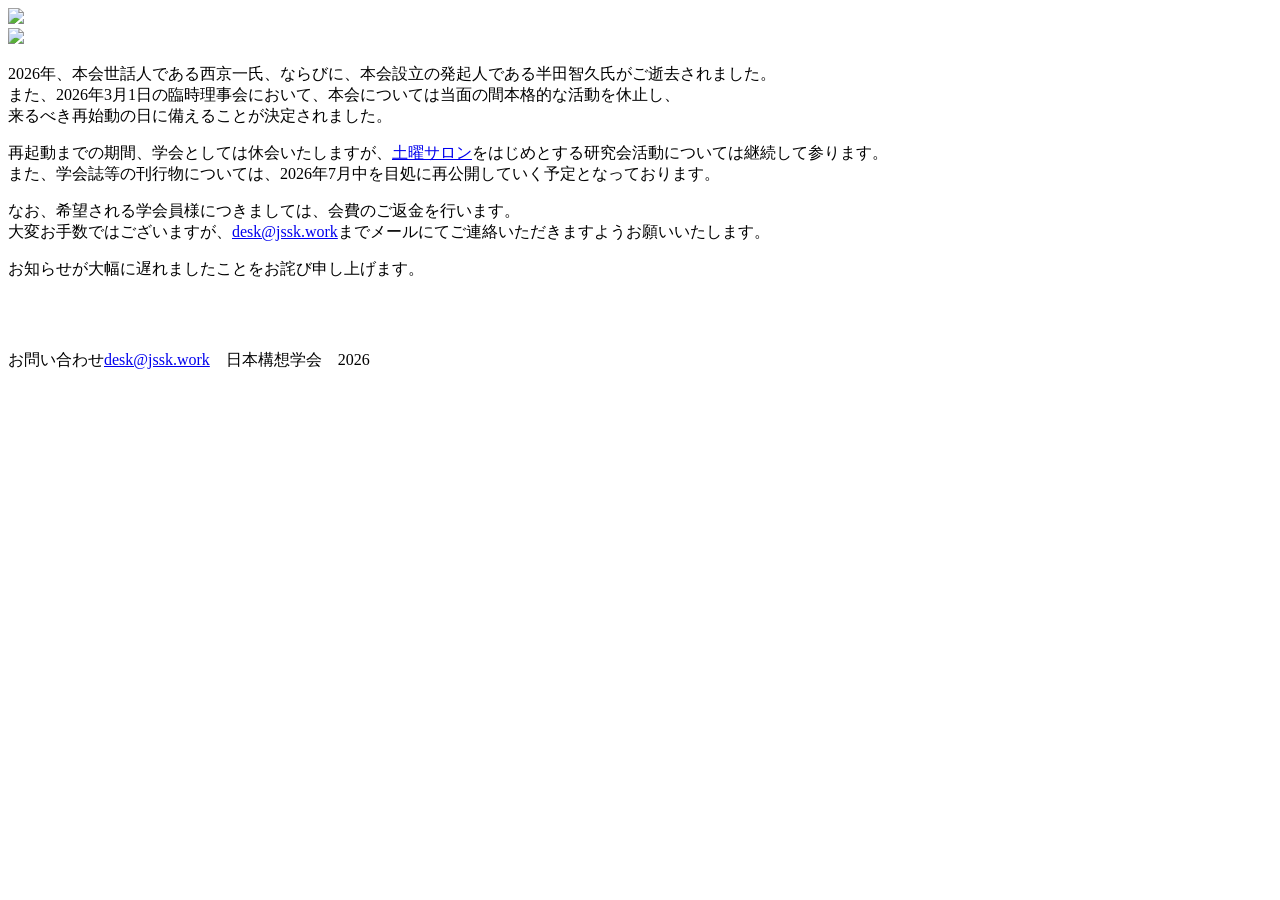
==== index.html @ f125be8c "Add files via upload" ====
<!DOCTYPE html>
<html lang="ja">
<head>

<title>日本構想学会</title>
<meta name="robots" content="INDEX">
<meta name="googlebot" content="INDEX">
<meta name="keywords" content="日本構想学会,構想学,構想">
<meta name="description" content="日本構想学会の公式サイトです。">
<meta name="copyright" content="jssk">
<meta charset="utf-8">

<meta name="viewport" content="width=device-width,initial-scale=1.0">

<link rel="icon" type="image/png" href="images/aticon152.png">
<link rel="apple-touch-icon" href="images/aticon152.png"> 

<link rel="stylesheet" type="text/css" href="css/jssk1.css">
		<script type="text/javascript" src="js/jquery-1.11.0.min.js"></script>

		<script type="text/javascript">
		 $(function () {
		   $('input[type="submit"]').button(); 
		  $('input[type="button"]').button();
			 $('a.fn1').button();
		//   $('#nav-dock a').button();
	});	  
 </script>
		<script type="text/javascript" src="//typesquare.com/3/tsst/script/ja/typesquare.js?617a9637c19c449ebeb654f1ac1e02e5" charset="utf-8"></script>

</head>
  

<body>
<div id="wrapper">
<div id="topline">
<div class="c2">
	<div class ="logo">
		<img src="images/jsskLOBOm.jpg">
	</div>
</div>

</div>

    <div id="menu">
	<div id="menu-inner">
	<div id="navArea">
	<nav>
	<div class="inner">

<!-- //////////////////////////////////////////////////// -->
<!-- 学会休会に伴いメニューは閉鎖。今後刊行物等は静的ページとして公開する Start	 
<ul id="menu-content">

		<li>
		<a href="index.php">トップ<i class="blogicon-chevron-down"></i></a>
		</li>

		<li>
			<a href="#">当学会について<i class="blogicon-chevron-down"></i></a>
			<ul class="second-content">
				<li><a href="gree.html">ごあいさつ</a></li>
				<li><a href="act.php">活動目的や案内</a></li>
				<li><a href="kohsoul.php">構想学</a></li>
				<li><a href="org.php">組織と運営</a></li>
				<li><a href="rul.php">学会規約</a></li>
			</ul>
		</li>
   
		<li>
			<a href="#">催事<i class="blogicon-chevron-down"></i></a>
			<ul class="second-content">
				<li><a href="ancon.php">第11回大会2025</a></li>
				<li><a href="resk1.php">テーマ研究会2025-1</a></li>
				<li><a href="resk2.php">テーマ研究会2025-2</a></li>
				<li><a href="anrecon.php">年次テーマ研究会について</a></li>
				<li><a href="archancon.php">これまでの年次大会</a></li>
			</ul>
		</li>

		<li>
			<a href="#">刊行物<i class="blogicon-chevron-down"></i></a>
			<ul class="second-content">
				<li><a href="jour.php">綜合学藝誌『構想』について</a></li>
				<li><a href="kj.php">『構想』第11巻,2025</a></li>
			</ul>
		</li>

		<li>
			<a href="entrefor.php">入会案内<i class="blogicon-chevron-down"></i></a>
			<ul class="second-content">
				<li><a href="entrefor.php">入会案内・フォーム</a></li>
				<li><a href="scho.php">奨学会員制度</a></li>
			</ul>
		</li>

		 <li>
			<a href="#">研究会<i class="blogicon-chevron-down"></i></a>
			<ul class="second-content">
				<li><a href="ancon.php">第11回大会2025</a></li>
				<li><a href="sunsa.php">土曜サロン</a></li>
				<li><a href="anrecon.php">年次テーマ研究会</a></li>
				<li><a href="resk1.php">テーマ研究会2025-1</a></li>
				<li><a href="resk2.php">テーマ研究会2025-2</a></li>
			</ul>
		</li>

		 <li>
			<a href="#">見聞<i class="blogicon-chevron-down"></i></a>
			<ul class="second-content">
				<li><a href="watc.php">構想関連新刊本</a></li>
			</ul>
		</li>
				
		<li>                           
			<a href="#">その他<i class="blogicon-chevron-down"></i></a>
			<ul class="second-content">
				<li><a href="https://cmpir.jp/index.php">教学比較IRコモンズ</a></li>
			   <li><a href="https://shiraniki.jp/index.php">白和梵店</a></li>
			   <li><a href="https://cmpir.jp/site/nn/index.php">ん倶楽部</a></li>
				<li><a href="mai.php">お問い合わせ</a></li>
			</ul>
		</li>

</ul>
-- 学会休会に伴いメニューは閉鎖。今後刊行物等は静的ページとして公開する End-->	 
<!-- //////////////////////////////////////////////////// -->     
		 
     </div>
	</nav>

<!-- <button id="js-pagetop" class="pagetop"><span class="pagetop__arrow"></span></button> --> 

</div>
</div>
</div> <!-- menu  -->

</div>


<div class="pngon85">
	<img src="images/2509top.png">
</div>


<div class="txtx12">

<div class="cc2">
<!--
日本が、世界が、人類が確かな構想とその力を必要としているようだ。<br>
いつの時代にもいえるこのことが、21世紀の四半に至ったあれこれをみるにつけ、これまで以上にその思いを強くする、そう思えませんか。<br>
たくさんのいろいろなことを学んでいるはずだからこそ。<br>
少なからぬ責務と使命を感じつつ、構想を交わしその何たるかに光を投じ、その力を激らせてゆく場です。<br>
来れ、あらゆる構想者たち、そしてそれを支え見る者たち。
-->
<p>2026年、本会世話人である西京一氏、ならびに、本会設立の発起人である半田智久氏がご逝去されました。<br />
また、2026年3月1日の臨時理事会において、本会については当面の間本格的な活動を休止し、<br />
来るべき再始動の日に備えることが決定されました。</p>
<p>再起動までの期間、学会としては休会いたしますが、<a href="https://www.saturdayssession.com">土曜サロン</a>をはじめとする研究会活動については継続して参ります。<br />
また、学会誌等の刊行物については、2026年7月中を目処に再公開していく予定となっております。</p>
<p>なお、希望される学会員様につきましては、会費のご返金を行います。<br />
大変お手数ではございますが、<a href="mailto:desk@jssk.work">desk@jssk.work</a>までメールにてご連絡いただきますようお願いいたします。
</p>
<p>お知らせが大幅に遅れましたことをお詫び申し上げます。</p>
</div>

</div>

<!-- 休会に伴いリンクを閉鎖
<div class="txtx13">
<a href="ancon.php">
<div class="cc1">
<div class="pngon100">
	<img src="images/ancoim1.png">
</div>
大会2025 ご案内・参加申し込み締切12月2日<br>
</div>
</a>
</div>

<div class="txtx12">

<a href="https://www.saturdayssession.com">
<div class="cc1">
<div class="pngon100">
	<img src="images/satim1.png">
</div>
　次回土曜サロンは12月6日大会全体と重ねます<br>
</div>
</a>

<a href="scho.php">
<div class="cc1">
<div class="pngon100">
	<img src="images/schoB1.jpg">
</div>
　奨学会員制度 募集<br>
</div>
</a>

<a href="resk1.php">
<div class="cc1">
<div class="pngon100">
	<img src="images/resk1.png">
</div>
　研究会 : 三木清『構想力の論理』の構想を構想するの会<br>
</div>
</a>


<a href="resk2.php">
<div class="cc1">
<div class="pngon100">
	<img src="images/resk2.png">
</div>
　研究会 :平常心を構想するの会 ― 例外状態と日常のあいだ<br>
</div>
</a>

<a href="kj.php">
<div class="cc1">
<div class="pngon100">
	<img src="images/kjban.jpg">
</div>
　綜合学藝誌『構想』第11巻 2025<br>
</div>
</a>

<a href="jour.php">
<div class="cc1">
<div class="pngon100">
	<img src="images/jouim1.jpg">
</div>
　綜合学藝誌『構想』投稿募集中<br>
</div>
</a>

<a href="anrecon.php">
<div class="cc1">
<div class="pngon100">
	<img src="images/rsim1.jpg">
</div>
　テーマ研究会の設置募集<br>
</div>
</a>
-->


</div>

<br>

<br><br>
</div>
</div>
<div class="foot">お問い合わせ<a href="mailto:desk@jssk.work">desk@jssk.work</a>　日本構想学会　2026</div>
</div>


<script type="text/javascript">
$(function () {
  $("#js-pagetop").click(function () {
    $('html, body').animate({
      scrollTop: 0
    }, 300);
  });
  $(window).scroll(function () {
    if ($(window).scrollTop() > 1) {
      $('#js-pagetop').fadeIn(300).css('display', 'flex')
    } else {
      $('#js-pagetop').fadeOut(300)
    }
  });
});


</script>

</body>

</html>
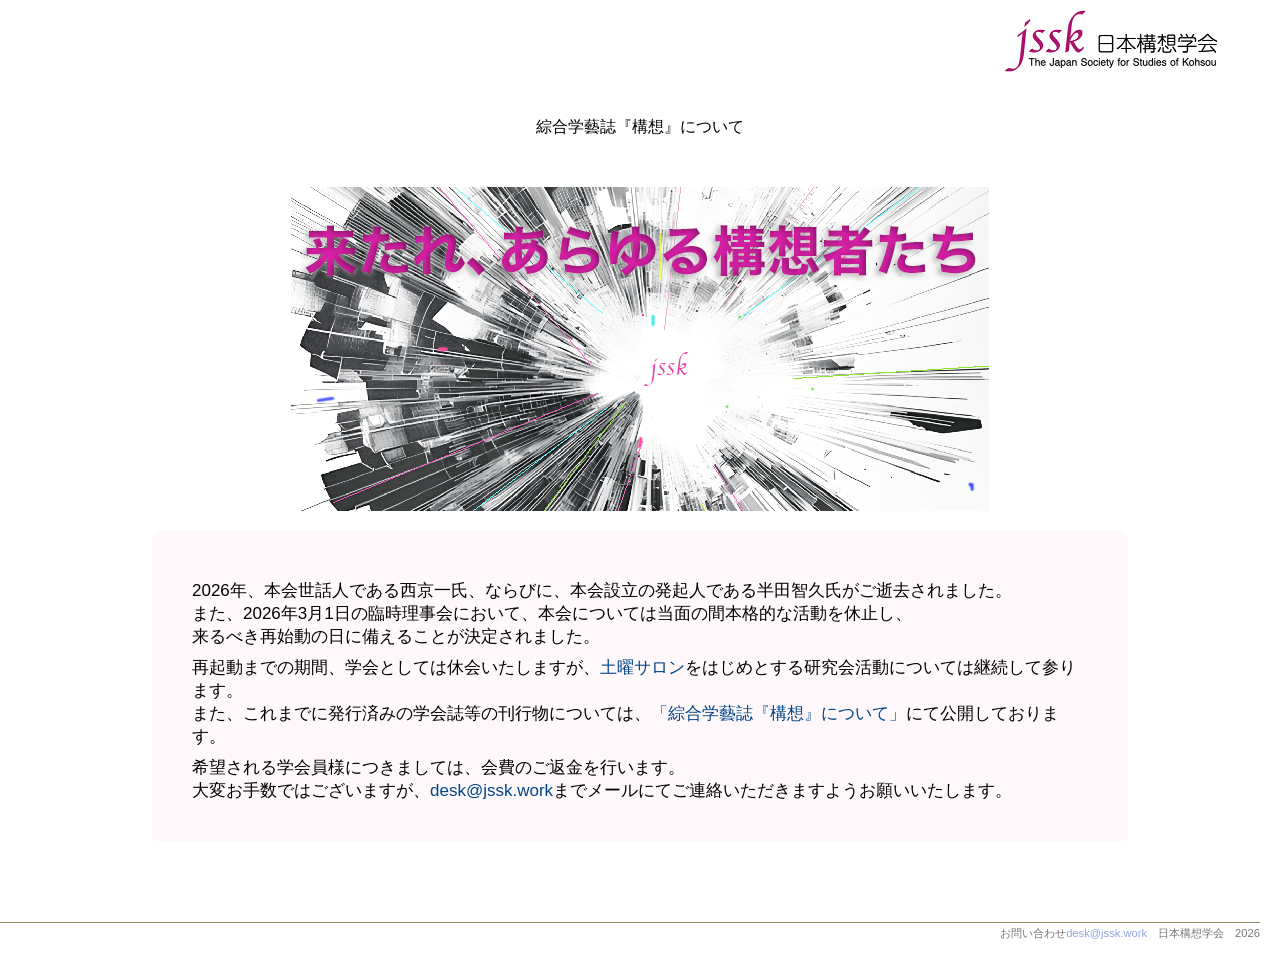
==== commit fdec9456: "Add files via upload" ====
--- a/index.html
+++ b/index.html
@@ -1,5 +1,3 @@
-
-
 <!DOCTYPE html>
 <html lang="ja">
 <head>
@@ -50,82 +48,9 @@
 	<nav>
 	<div class="inner">
 
-<!-- //////////////////////////////////////////////////// -->
-<!-- 学会休会に伴いメニューは閉鎖。今後刊行物等は静的ページとして公開する Start	 
 <ul id="menu-content">
-
-		<li>
-		<a href="index.php">トップ<i class="blogicon-chevron-down"></i></a>
-		</li>
-
-		<li>
-			<a href="#">当学会について<i class="blogicon-chevron-down"></i></a>
-			<ul class="second-content">
-				<li><a href="gree.html">ごあいさつ</a></li>
-				<li><a href="act.php">活動目的や案内</a></li>
-				<li><a href="kohsoul.php">構想学</a></li>
-				<li><a href="org.php">組織と運営</a></li>
-				<li><a href="rul.php">学会規約</a></li>
-			</ul>
-		</li>
-   
-		<li>
-			<a href="#">催事<i class="blogicon-chevron-down"></i></a>
-			<ul class="second-content">
-				<li><a href="ancon.php">第11回大会2025</a></li>
-				<li><a href="resk1.php">テーマ研究会2025-1</a></li>
-				<li><a href="resk2.php">テーマ研究会2025-2</a></li>
-				<li><a href="anrecon.php">年次テーマ研究会について</a></li>
-				<li><a href="archancon.php">これまでの年次大会</a></li>
-			</ul>
-		</li>
-
-		<li>
-			<a href="#">刊行物<i class="blogicon-chevron-down"></i></a>
-			<ul class="second-content">
-				<li><a href="jour.php">綜合学藝誌『構想』について</a></li>
-				<li><a href="kj.php">『構想』第11巻,2025</a></li>
-			</ul>
-		</li>
-
-		<li>
-			<a href="entrefor.php">入会案内<i class="blogicon-chevron-down"></i></a>
-			<ul class="second-content">
-				<li><a href="entrefor.php">入会案内・フォーム</a></li>
-				<li><a href="scho.php">奨学会員制度</a></li>
-			</ul>
-		</li>
-
-		 <li>
-			<a href="#">研究会<i class="blogicon-chevron-down"></i></a>
-			<ul class="second-content">
-				<li><a href="ancon.php">第11回大会2025</a></li>
-				<li><a href="sunsa.php">土曜サロン</a></li>
-				<li><a href="anrecon.php">年次テーマ研究会</a></li>
-				<li><a href="resk1.php">テーマ研究会2025-1</a></li>
-				<li><a href="resk2.php">テーマ研究会2025-2</a></li>
-			</ul>
-		</li>
-
-		 <li>
-			<a href="#">見聞<i class="blogicon-chevron-down"></i></a>
-			<ul class="second-content">
-				<li><a href="watc.php">構想関連新刊本</a></li>
-			</ul>
-		</li>
-				
-		<li>                           
-			<a href="#">その他<i class="blogicon-chevron-down"></i></a>
-			<ul class="second-content">
-				<li><a href="https://cmpir.jp/index.php">教学比較IRコモンズ</a></li>
-			   <li><a href="https://shiraniki.jp/index.php">白和梵店</a></li>
-			   <li><a href="https://cmpir.jp/site/nn/index.php">ん倶楽部</a></li>
-				<li><a href="mai.php">お問い合わせ</a></li>
-			</ul>
-		</li>
-
+	<li><a href="jour.html">綜合学藝誌『構想』について</a></li>
 </ul>
--- 学会休会に伴いメニューは閉鎖。今後刊行物等は静的ページとして公開する End-->	 
 <!-- //////////////////////////////////////////////////// -->     
 		 
      </div>
@@ -159,11 +84,10 @@
 また、2026年3月1日の臨時理事会において、本会については当面の間本格的な活動を休止し、<br />
 来るべき再始動の日に備えることが決定されました。</p>
 <p>再起動までの期間、学会としては休会いたしますが、<a href="https://www.saturdayssession.com">土曜サロン</a>をはじめとする研究会活動については継続して参ります。<br />
-また、学会誌等の刊行物については、2026年7月中を目処に再公開していく予定となっております。</p>
-<p>なお、希望される学会員様につきましては、会費のご返金を行います。<br />
+また、これまでに発行済みの学会誌等の刊行物については、<a href="jour.html">「綜合学藝誌『構想』について」</a>にて公開しております。</p>
+<p>希望される学会員様につきましては、会費のご返金を行います。<br />
 大変お手数ではございますが、<a href="mailto:desk@jssk.work">desk@jssk.work</a>までメールにてご連絡いただきますようお願いいたします。
 </p>
-<p>お知らせが大幅に遅れましたことをお詫び申し上げます。</p>
 </div>
 
 </div>
--- a/css/jssk1.css
+++ b/css/jssk1.css
@@ -0,0 +1,916 @@
+
+@charset "UTF-8";
+* {
+	padding: 0;
+	margin: 0;
+}
+html {
+	padding: 0;
+	margin: 0;
+}
+
+body{
+font-family: "繝偵Λ繧ｮ繝惹ｸｸ繧ｴ W4 JIS2004",Arial;
+  background: #ffffff;
+	font-size:17px;
+	color: #000;
+}
+
+img {
+	border: none;
+	vertical-align: top;
+	max-width: 100%; 
+}
+
+p {	
+	margin-top: 0.5rem;
+}
+
+#nav-dock {
+	position: fixed;
+	right: 10px;
+	top: 35%;
+	color: #fff;
+	font-size: 0.8rem;
+	z-index: 50;
+	line-height: 12px;
+}
+
+#nav-dock a{
+	font-family: "繝偵Λ繧ｮ繝惹ｸｸ繧ｴ W4 JIS2004";
+	color: #007;
+	font-size: 1.1rem;
+	text-decoration: none;
+}
+
+a{
+  text-decoration: none;
+	color: #048;
+}
+
+.nav {
+	display: -webkit-flex; 
+	display: flex;
+	flex-wrap: wrap;
+	justify-content: center;
+	width: 100%;
+	height: auto;
+	padding: 0 0 5px 0;
+}
+
+.nav a {
+  margin: 5px;
+ border: solid 1px #948668;
+  background: #a0b0c0;
+  color: #fff;
+  padding: 8px 11px;
+  text-decoration: none;
+}
+.nav .onn {
+  background: #92a3dd;
+}
+
+.nav a:hover {
+	color:#fff888;
+  background: #92a3dd;
+}
+
+
+.fdtV{
+	width: 90%;
+	margin: 20px auto;
+	border: solid 2px #77a;
+}
+
+.fdt2{
+	width: 80%;
+	line-height: 1.8rem;
+	margin: 20px auto;
+
+}
+
+.bor1V{
+	border-bottom: solid 2px #bab;
+	margin: 20px 0;
+}
+
+.bor2V{
+	border-bottom: solid 1px #7b7;
+	margin: 20px 0;
+}
+
+.bor2B{
+	border-bottom: solid 1px #77a;
+	margin: 20px 0;
+}
+
+input[type="submit"],
+input[type="text"],
+select,
+textarea,
+button {
+	-moz-appearance: none;
+	-webkit-appearance: none;
+	-webkit-box-shadow: none;
+	box-shadow: none;
+	outline: none;
+	border: solid 1px #ddd;
+	
+}
+
+
+input[type="text"],
+textarea {
+	background: #f8f8fc;
+	font-size: 16px;
+	padding: 12px 10px;
+	width: 80%;
+	transition: 0.6s;
+	border-radius: 0;
+}
+
+input[type="text"]:focus,
+textarea:focus {
+	background: #e9f5fb;
+	box-shadow: 0 1px 3px rgba(0, 0, 0, 0.1);
+}
+
+textarea{
+	display: inline-block;
+	width: 90%;
+}
+
+.moji3{
+	color: #000;
+	font-size: 1.2rem;
+	line-height: 2.0rem;
+	font-family: "繝偵Λ繧ｮ繝惹ｸｸ繧ｴ W4 JIS2004";
+}
+
+.moji5{
+	color: #500;
+	font-size: 13pt;
+	line-height: 2.0rem;
+	font-family: "繝偵Λ繧ｮ繝惹ｸｸ繧ｴ W5 JIS2004";
+}
+
+.moji6{
+	color: #000;
+	font-size: 13pt;
+	line-height: 2.0rem;
+	font-family: "繝偵Λ繧ｮ繝惹ｸｸ繧ｴ W3 JIS2004";
+}
+
+.moji7{
+	color: darkred;
+	font-size: 1.0rem;
+	font-family: "繝偵Λ繧ｮ繝惹ｸｸ繧ｴ W3 JIS2004";
+}
+
+.moji7dblue{
+	color: blue;
+	font-size: 1.0rem;
+	font-family: "繝偵Λ繧ｮ繝惹ｸｸ繧ｴ W3 JIS2004";
+}
+
+.moji8{
+	line-height: 1.4rem;
+	font-family: "繝偵Λ繧ｮ繝惹ｸｸ繧ｴ W3 JIS2004";
+}
+
+.moji9{
+
+	font-size: 1.2rem;
+	font-family: "繝偵Λ繧ｮ繝惹ｸｸ繧ｴ W4 JIS2004";
+}
+
+.moji12{
+	color: #000;
+	font-size: 12pt;
+	line-height: 1.8rem;
+	font-family: "繝偵Λ繧ｮ繝惹ｸｸ繧ｴ W3 JIS2004";
+}
+
+.mojired{
+	font-size: 1.1rem;
+	font-family: "繝偵Λ繧ｮ繝惹ｸｸ繧ｴ W4 JIS2004";
+	color: darkred;
+}
+
+.mojiw4{
+	font-family: "繝偵Λ繧ｮ繝惹ｸｸ繧ｴ W4 JIS2004";
+	color: #000;
+}
+
+.mojiw4 img{
+	width: 300px;
+	margin: 10px 0 15px 35px;
+}
+
+.nxbtwrap{
+	width: 90%;
+	text-align: center;
+	margin: 30px auto;
+}
+
+#wrapper {
+	width: 93%;
+	margin: 0 auto;
+font-family: "繝偵Λ繧ｮ繝惹ｸｸ繧ｴ W3 JIS2004",Arial, Helvetica;
+	line-height: 200%;
+}
+
+#topline {
+ display: flex;	
+  flex-direction: column;
+  }
+  
+#topline .c1 {
+	height: 40px;
+	background-image: linear-gradient(-90deg, #578CFF, #D6A9CA);
+
+  border-bottom:  solid 3px #948668;
+}
+
+#topline .c2 {
+display: -webkit-flex;
+ display: flex;	
+  flex-direction: row;
+justify-content: right;
+}
+
+
+#topline .logo{
+	background: #fff;
+
+}
+
+#topline .logo img{
+	width: 250px;
+}
+
+
+.c1 {
+	height: 20px;
+  background: #92a3dd;
+  border-bottom:  solid 3px #948668;
+}
+
+.c3 {
+	height: 15px;
+  background: #92a3dd;
+  border-bottom:  solid 3px #948668;
+}
+
+
+
+#sec0{
+	margin: 5% 5%;
+}
+
+#sec1{
+	margin: 5% 5%;
+}
+
+#sec2{
+	margin: 5% 5%;
+}
+
+#sec3{
+	margin: 5% 5%;
+}
+
+#sec4{
+	margin: 5% 5%;
+}
+
+#sec5{
+	margin: 5% 5%;
+}
+
+#sec6{
+	margin: 5% 5%;
+}
+
+#sec7{
+	margin: 5% 5%;
+}
+
+#sec8{
+	margin: 5% 5%;
+}
+
+#sec9{
+	margin: 5% 5%;
+}
+
+#sec10{
+	margin: 5% 5%;
+}
+
+.txtx0{
+		padding: 20px 0px 30px 0px;
+	  font-size: 1.2rem;
+	  font-family: CenturyGothic, "繝偵Λ繧ｮ繝惹ｸｸ繧ｴ W5 JIS2004", Helvetica;
+}
+
+.txtx00{
+		padding: 20px 0px 30px 0px;
+	  font-size: 1.3rem;
+	  font-family: CenturyGothic, "繝偵Λ繧ｮ繝惹ｸｸ繧ｴ W5 JIS2004", Helvetica;
+}
+
+.txtx00g{
+	border-top: 2px #a00 solid;
+	margin-top: 25px;
+		padding: 15px 0px 20px 0px;
+	font-size: 1.2rem;
+	color: #251;
+	  font-family: "繝偵Λ繧ｮ繝惹ｸｸ繧ｴ W4 JIS2004";
+}
+
+.txtx01{
+	font-size: 1.1rem;
+}
+
+.txtx1{
+	line-height: 1.8em;
+	letter-spacing:0.8pt;
+}
+
+
+
+.txtx3{
+	  font-size: 0.8rem;
+	line-height: 1rem;
+	font-family: "繝偵Λ繧ｮ繝惹ｸｸ繧ｴ W5  JIS2004";
+}
+
+.txtx3m{
+	  font-size: 0.8rem;
+	line-height: 0.8em;
+	font-family: "繝偵Λ繧ｮ繝取�譛� W3  JIS2004";
+}
+
+.txtx3a{
+	margin-top: 15px;
+	  font-size: 0.9rem;
+	line-height: 0.9em;
+	font-family: "繝偵Λ繧ｮ繝取�譛� W3  JIS2004";
+}
+
+.txtx4{
+	  font-size: 0.9rem;
+	line-height: 1.2rem;
+	font-family: "繝偵Λ繧ｮ繝惹ｸｸ繧ｴ W4  JIS2004";
+	overflow: hidden;
+}
+
+.txtx41{
+	  font-size: 0.9rem;
+	line-height: 1.7rem;
+	font-family: "繝偵Λ繧ｮ繝惹ｸｸ繧ｴ W4  JIS2004";
+	overflow: hidden;
+}
+
+.txtx5{
+	font-size: 1.1rem;
+	font-family: "繝偵Λ繧ｮ繝惹ｸｸ繧ｴ W4 JIS2004";
+	overflow: hidden;
+}
+
+.txtx6{
+	font-size: 1.2rem;
+	  font-family: "繝偵Λ繧ｮ繝惹ｸｸ繧ｴ W5 JIS2004";
+}
+
+.txtx7{
+	font-size: 1.3rem;
+	  font-family: "繝偵Λ繧ｮ繝惹ｸｸ繧ｴ W5 JIS2004";
+}
+
+.txtx7m{
+	font-size: 1.3rem;
+	  font-family: "繝偵Λ繧ｮ繝取�譛� W3  JIS2004";
+}
+
+.txtx7red{
+	border-top: 2px #a00 solid;
+	padding-top: 14px;
+	font-size: 1.3rem;
+	  font-family: "繝偵Λ繧ｮ繝惹ｸｸ繧ｴ W5 JIS2004";
+}
+
+.txtx7green{
+	border-top: 1px #092 solid;
+	padding-top: 14px;
+	font-size: 1.0rem;
+	  font-family: "繝偵Λ繧ｮ繝惹ｸｸ繧ｴ W4 JIS2004";
+}
+
+.txtx8{
+	font-size: 1.4rem;
+	  font-family: "繝偵Λ繧ｮ繝惹ｸｸ繧ｴ W5 JIS2004";
+		margin: 0 auto;
+	text-align: center;
+}
+
+.txtx88{
+	font-size: 1.0rem;
+	  font-family: "繝偵Λ繧ｮ繝惹ｸｸ繧ｴ W4 JIS2004";
+		margin: 0 auto;
+	text-align: center;
+}
+
+.txtx88Tb{
+	font-size: 1.0rem;
+		color: #990000;
+	  font-family: "繝偵Λ繧ｮ繝惹ｸｸ繧ｴ W5 JIS2004";
+}
+
+.txtx888T{
+	font-size: 1.2rem;
+	  font-family: "繝偵Λ繧ｮ繝惹ｸｸ繧ｴ W5 JIS2004";
+}
+
+.txtx888Tb{
+	font-size: 1.3rem;
+		color: #990000;
+	  font-family: "繝偵Λ繧ｮ繝惹ｸｸ繧ｴ W5 JIS2004";
+}
+
+.txtx888Tb2{
+	font-size: 1.3rem;
+		color: #660000;
+	  font-family: "繝偵Λ繧ｮ繝惹ｸｸ繧ｴ W5 JIS2004";
+}
+
+.txtx888v{
+	font-size: 1.3rem;
+		color: #440088;
+	  font-family: "繝偵Λ繧ｮ繝惹ｸｸ繧ｴ W5 JIS2004";
+}
+
+.txtx888B{
+	font-size: 2rem;
+	  font-family: "繝偵Λ繧ｮ繝手ｧ偵ざ W8 JIS2004";
+}
+
+.txtx999B{
+	font-size: 1.2rem;
+	  font-family: "繝偵Λ繧ｮ繝手ｧ偵ざ W5 JIS2004";
+}
+
+.txtx10{
+	  font-family: "繝偵Λ繧ｮ繝惹ｸｸ繧ｴ W5 JIS2004";
+	text-align: left;
+}
+
+.txtx11{
+	font-size: 1.3rem;
+	  font-family: "繝偵Λ繧ｮ繝惹ｸｸ繧ｴ W5 JIS2004";
+}
+
+.txtx12 {
+display: -webkit-flex;
+	display: flex;	
+	flex-wrap: wrap; 
+ justify-content: center;
+}
+
+.txtx12 .cc0 {
+	margin:25px 15px;
+	max-width: 800px;
+}
+
+.txtx12 .cc1 {
+	margin:25px 15px;
+	max-width: 480px;
+}
+
+.txtx12 .cc2 {
+	margin:20px;
+	width: 70%;
+	padding: 40px;
+	-webkit-border-radius:8px;
+	-moz-border-radius:8px;
+	border-radius:8px;
+	background-color: #fff8fa;
+}
+
+.txtx13 {
+display: -webkit-flex;
+	display: flex;	
+	flex-wrap: wrap; 
+ justify-content: center;
+}
+
+.txtx13 .cc1 {
+	margin:25px 15px;
+	max-width: 800px;
+}
+
+.ccc2 {
+	margin:20px;
+	width: 90%;
+	padding: 10px;
+	-webkit-border-radius:8px;
+	-moz-border-radius:8px;
+	border: solid 1px #777;
+	border-radius:8px;
+	background-color: #fafaf4;
+}
+
+.linedot1{
+	width: 98%;
+	margin: 13px auto 55px  auto;
+	border-top: 1px #555 dotted;
+}
+
+.linedot2{
+	width: 98%;
+	margin: 13px auto 30px  auto;
+	border-top: 1px #555 dotted;
+}
+
+.radioset{
+	font-size: 1.0rem;
+	margin-left: 50px;
+}
+
+
+.pngon {
+	width: 100%;
+	margin: 20px auto;
+	text-align: center;
+}
+
+
+.pngon100 {
+	width: 100%;
+	margin: 0 auto 10px auto;
+}
+
+.pngon85 {
+	width: 85%;
+	margin: 0 auto;
+	text-align: center;
+}
+
+.pngon75 {
+	width: 75%;
+	margin: 20px auto;
+	text-align: center;
+}
+
+.jus75{
+	width: 75%;
+	margin: 0 auto;
+	text-align: justify;
+}
+
+.jus75 img{
+	float: left;
+	margin: 0 30px 20px 0;
+}
+
+.jus75m{
+	width: 75%;
+	margin: 0 auto;
+	text-align: justify;
+	font-family: "繝偵Λ繧ｮ繝惹ｸｸ繧ｴ W2 JIS2004";
+	font-size:14px;
+	line-height: 1.3rem;
+}
+
+.jus75o{
+	width: 75%;
+	margin: 0 auto;
+	text-align: justify;
+	overflow: hidden;
+}
+
+.jus75s{
+	width: 75%;
+	margin: 0 auto;
+	text-align: justify;
+	 font-family: "繝偵Λ繧ｮ繝惹ｸｸ繧ｴ W4 JIS2004";
+	font-size:14px;
+	line-height: 1.3rem;
+}
+
+.jus75st{
+	width: 75%;
+	margin: 0 auto;
+	text-align: justify;
+	 font-family: "繝偵Λ繧ｮ繝惹ｸｸ繧ｴ W5 JIS2004";
+	font-size:18px;
+	line-height: 2.5rem;
+}
+
+.jus80s{
+	width: 80%;
+	margin: 0 auto;
+	text-align: justify;
+	font-family: "繝偵Λ繧ｮ繝惹ｸｸ繧ｴ W3 JIS2004";
+	font-size:0.9rem;
+	line-height: 1.2rem;
+}
+
+.jus80s img{
+	float: left;
+	margin: 0 15px 10px 0;
+}
+
+.jus90s{
+	width: 90%;
+	margin: 0 auto;
+	text-align: justify;
+	font-family: "繝偵Λ繧ｮ繝惹ｸｸ繧ｴ W3 JIS2004";
+	font-size:0.7rem;
+	line-height: 1.0rem;
+}
+
+.jus90s2{
+	width: 90%;
+	margin: 0 auto;
+	text-align: justify;
+	font-family: "繝偵Λ繧ｮ繝惹ｸｸ繧ｴ W3 JIS2004";
+	font-size:0.98rem;
+	line-height: 1.8rem;
+}
+
+.jus90L{
+	width: 90%;
+	margin: 0 auto;
+	padding: 15px;
+	text-align: justify;
+	font-family: "繝偵Λ繧ｮ繝惹ｸｸ繧ｴ W3 JIS2004";
+	font-size:1.1rem;
+	line-height: 1.8rem;
+	border: solid 1px #740;
+}
+
+.pngon50 {
+	width: 50%;
+	margin: 20px auto;
+}
+
+.pngon35 {
+        width: 35%;
+        margin: 0 auto;
+}    
+
+.pngon45L {
+        width: 35%;
+        margin: 20px 0;
+}    
+
+.rig{
+	text-align: right;
+}
+
+.secline1{
+	margin: 15px 0;
+	border-top: solid 2px #111;
+}
+
+.secline2{
+		margin: 15px 0;
+	border-top: solid 1px #111;
+}
+
+.seclineYA{
+		margin: 15px 0;
+	border-top: solid 2px #ffc81f;
+}
+
+.seclineGY{
+		margin: 15px 0;
+	border-top: solid 2px #9cb2b0;
+}
+
+.foot {
+	display: -webkit-flex;
+ 	 display: flex;
+	-webkit-flex-wrap: wrap; 
+	-ms-flex-wrap    : wrap;  
+	flex-wrap        : wrap;
+	justify-content: flex-end;
+  	 color: #777;
+	margin: 0 20px 20px 0;
+ 	font-size: 0.7rem;
+	line-height: 1.8em;
+	border-top: solid 1px #948668;
+}
+
+.foot a{
+ color: #92a3dd;
+ text-decoration: none;
+}
+
+.foot .c1 {
+
+  margin: 10px;
+  background: #ffffff;
+  padding: 15px;
+    color: #334466;
+      font-size: 0.7rem;
+}
+
+.pagetop {
+  height: 50px;
+  width: 50px;
+  position: fixed;
+  right: 30px;
+  bottom: 30px;
+  background: #fff;
+  border: solid 2px #000;
+  border-radius: 50%;
+  display: none;
+  justify-content: center;
+  align-items: center;
+  z-index: 2;
+  cursor: pointer;
+}
+
+.pagetop_arrow {
+  display: block;
+  height: 10px;
+  width: 10px;
+  border-top: 3px solid #000;
+  border-right: 3px solid #000;
+  transform: translateY(20%) rotate(-45deg);
+}
+
+#menu {
+  display: -webkit-box;
+  display: -ms-flexbox;
+  display: flex;
+  -webkit-box-pack: center;
+  -ms-flex-pack: center;
+  justify-content: center;
+  margin: 20px 20px 40px 20px;
+}
+
+
+#menu-content {
+  margin: 0;
+  list-style-type: none;
+}
+
+#menu-content > li {
+  position: relative;
+  float: left;
+  -webkit-transition: all 0.2s;
+  transition: all 0.2s;
+}
+
+#menu-content > li > a {
+  display: block;
+  padding: 0 15px;
+  line-height: 40px;
+  color: #000;
+  font-size: 16px;
+  text-decoration: none;
+}
+
+#menu-content > li > a > .blogicon-chevron-down {
+  margin-right: 5px;
+}
+
+#menu-content > li > ul.second-content {
+  visibility: hidden;
+  opacity: 1;
+  position: absolute;
+  padding-left: 0;
+  list-style-type: none;
+  z-index: 5;
+  -webkit-box-shadow: 1px 1px 7px #bbb;
+          box-shadow: 1px 1px 7px #bbb;
+}
+
+#menu-content > li:hover > ul.second-content {
+  visibility: visible;
+  z-index: 5;
+  opacity: 1;
+  -webkit-transition: opacity 0.2s, visibility 0.2s;
+  transition: opacity 0.2s, visibility 0.2s;
+}
+
+#menu-content > li > ul.second-content > li {
+  text-align: center;
+  width: 250px;
+  opacity: 1;
+  z-index: 5;
+}
+
+#menu-content > li > ul.second-content > li > a {
+  display: block;
+  line-height: 40px;
+  color: #000;
+  font-size: 16px;
+  background: #fff;
+  z-index: 5;
+  text-decoration: none;
+}
+
+#menu-content > li > ul.second-content > li > a:hover {
+  background: #fde;
+  color: #000;
+  z-index: 5;
+  -webkit-transition: all 0.2s;
+  transition: all 0.2s;
+}
+
+.pfv {
+	width: 100%;
+	background-image: url(../images/kohsouBG.png);
+	background-size: cover;
+	background-attachment: fixed;
+}
+
+.pfv2 {
+	width: 100%;
+	background-image: url(../images/AcephaleBG.png);
+	background-size: cover;
+	background-attachment: fixed;
+}
+
+.pfv3 {
+	width: 100%;
+	background-image: url(../images/anreconbg.png);
+	background-size: cover;
+	background-attachment: fixed;
+
+}
+
+.fn11 {
+//	border-top: solid 1px #111;
+//	border-bottom: solid 1px #111;
+	width: 90%;
+	margin: 20px auto;
+	font-size: 13px;
+	line-height: 1.6em;
+}
+
+td{
+	padding-left: 5px;
+}
+
+th{
+	height: 28px;
+}
+
+
+.clear{
+	clear: both;
+}
+
+embed {
+    width: 100%;
+    height: 100vh;
+  }
+
+
+.pdffr{
+	max-width: 1024px;
+}
+
+.pdffr img{
+	width : 100%;
+}
+
+.pdffr2{
+	width: 100%;
+	display: flex;
+	justify-content: center;
+}
+
+.pdffr2 img{
+	margin: 10px auto;
+	width: 75%;
+
+}
+
+.pdffr3{
+	width: 100%;
+	display: flex;
+	justify-content: center;
+}
+
+.pdffr3 img{
+	margin: 10px auto;
+	width: 95%;
+
+}
+
+@media screen and (max-width: 480px) {
+	
+	
+	
+	
+}
+
+
+
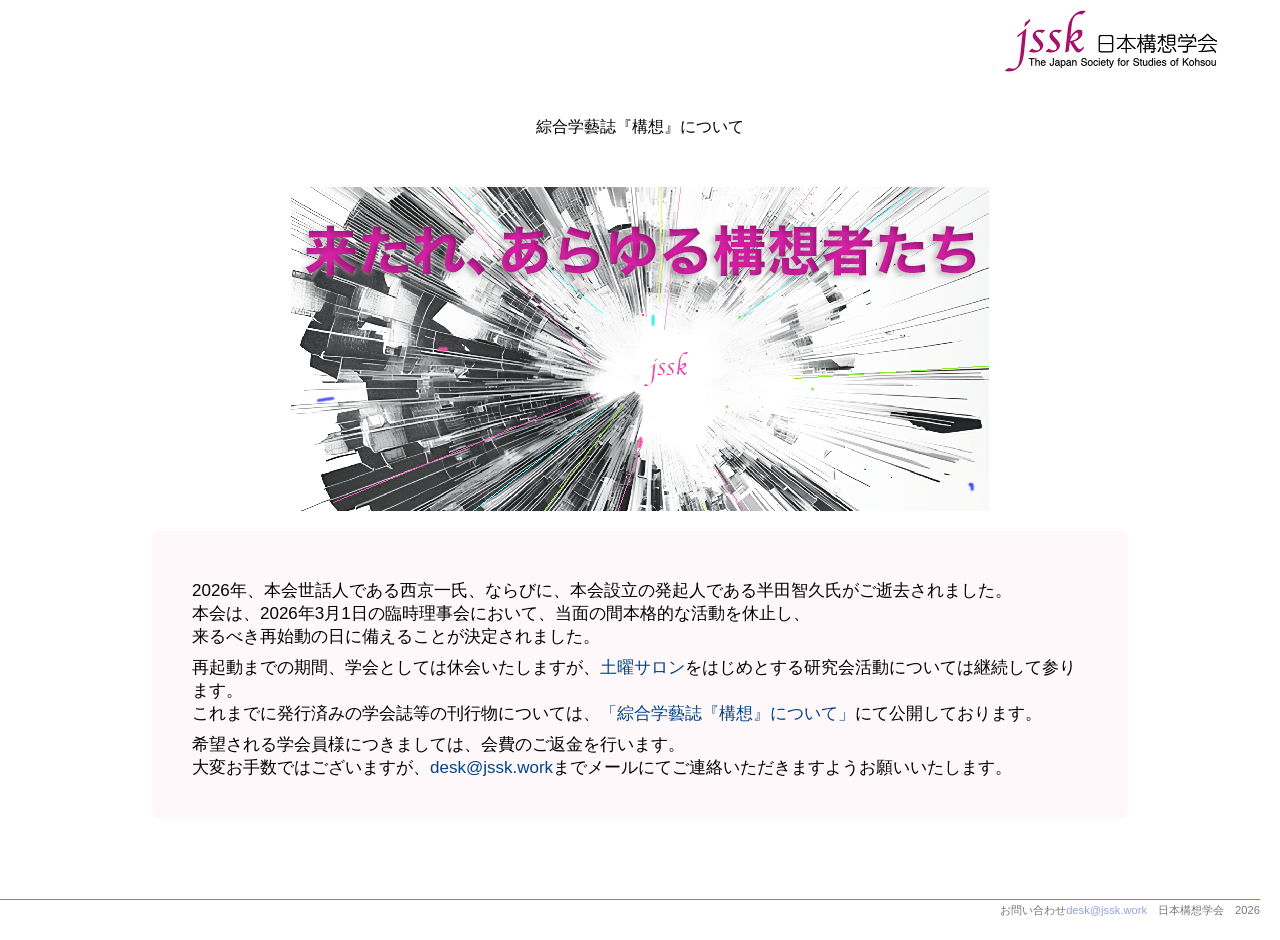
==== commit fd472cae: "Add files via upload" ====
--- a/index.html
+++ b/index.html
@@ -81,10 +81,10 @@
 来れ、あらゆる構想者たち、そしてそれを支え見る者たち。
 -->
 <p>2026年、本会世話人である西京一氏、ならびに、本会設立の発起人である半田智久氏がご逝去されました。<br />
-また、2026年3月1日の臨時理事会において、本会については当面の間本格的な活動を休止し、<br />
+本会は、2026年3月1日の臨時理事会において、当面の間本格的な活動を休止し、<br />
 来るべき再始動の日に備えることが決定されました。</p>
 <p>再起動までの期間、学会としては休会いたしますが、<a href="https://www.saturdayssession.com">土曜サロン</a>をはじめとする研究会活動については継続して参ります。<br />
-また、これまでに発行済みの学会誌等の刊行物については、<a href="jour.html">「綜合学藝誌『構想』について」</a>にて公開しております。</p>
+これまでに発行済みの学会誌等の刊行物については、<a href="jour.html">「綜合学藝誌『構想』について」</a>にて公開しております。</p>
 <p>希望される学会員様につきましては、会費のご返金を行います。<br />
 大変お手数ではございますが、<a href="mailto:desk@jssk.work">desk@jssk.work</a>までメールにてご連絡いただきますようお願いいたします。
 </p>
